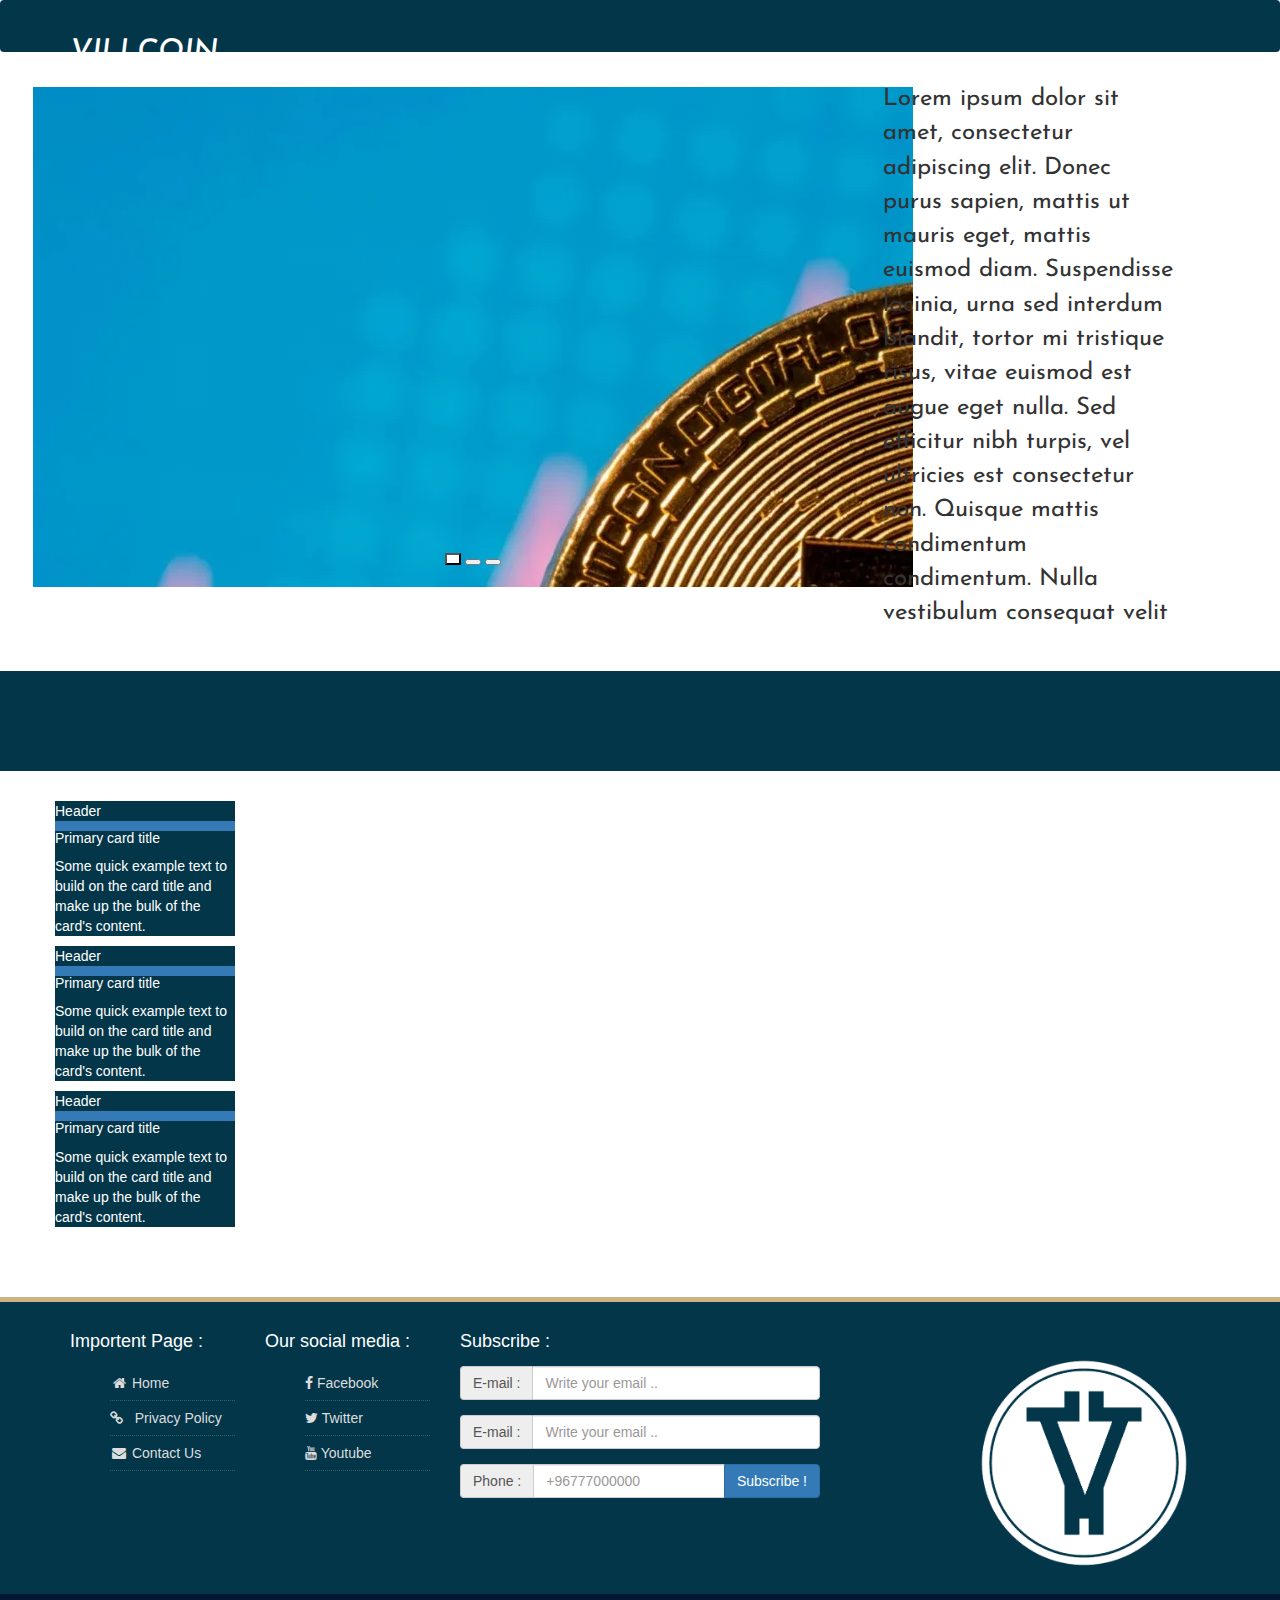
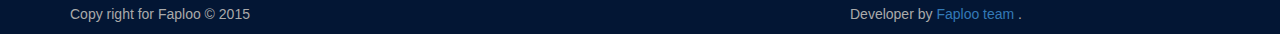
==== primer/index.html @ 7318dc18 "adding files" ====
<!doctype html>
<html lang="en">

<head>
  <!-- Required meta tags -->
  <meta charset="utf-8">
  <meta name="viewport" content="width=device-width, initial-scale=1">

  <!-- Bootstrap CSS -->
  <link href="https://cdn.jsdelivr.net/npm/bootstrap@5.1.3/dist/css/bootstrap.min.css" rel="stylesheet"
    integrity="sha384-1BmE4kWBq78iYhFldvKuhfTAU6auU8tT94WrHftjDbrCEXSU1oBoqyl2QvZ6jIW3" crossorigin="anonymous">
  <link href="https://fonts.googleapis.com/css2?family=Josefin+Sans&display=swap" rel="stylesheet">
  <link rel="stylesheet" href="styles.css">
  <link href="//maxcdn.bootstrapcdn.com/bootstrap/3.3.0/css/bootstrap.min.css" rel="stylesheet" id="bootstrap-css">
<script src="//maxcdn.bootstrapcdn.com/bootstrap/3.3.0/js/bootstrap.min.js"></script>
<script src="//code.jquery.com/jquery-1.11.1.min.js"></script>

  <title>Villcoin</title>
</head>

<body>
  <nav class="navbar navbar-custom">
    <div class="container">
      <a class="navbar-brand" href="#">
        <b><i>
            <h2 id="navbartxt">VILLCOIN</h2>
          </i></b>
      </a>
    </div>
  </nav>
 <div class="row" style="margin-top: 30px;margin-left: 1%;">
  <div class="col-md-8"><div style="margin: 5px;" id="carouselExampleDark" class="carousel carousel-light slide" data-bs-ride="carousel">
    <div class="carousel-indicators">
      <button type="button" data-bs-target="#carouselExampleDark" data-bs-slide-to="0" class="active" aria-current="true" aria-label="Slide 1"></button>
      <button type="button" data-bs-target="#carouselExampleDark" data-bs-slide-to="1" aria-label="Slide 2"></button>
      <button type="button" data-bs-target="#carouselExampleDark" data-bs-slide-to="2" aria-label="Slide 3"></button>
    </div>
    <div class="carousel-inner">
      <div class="carousel-item active" data-bs-interval="10000">
        <img src="img/villcoin1.jpg" class="d-block w-100" alt="Bitcoin">
        <div class="carousel-caption d-none d-md-block">
          
        </div>
      </div>
      <div class="carousel-item" data-bs-interval="2000">
        <img src="img/villcoin2.jpg" class="d-block w-100" alt="Bitcoin2">
        <div class="carousel-caption d-none d-md-block">
          
        </div>
      </div>
      <div class="carousel-item">
        <img src="img/villcoin3.jpg" class="d-block w-100" alt="Bitcoin3">
        <div class="carousel-caption d-none d-md-block">
          
        </div>
      </div>
    </div>
    <button class="carousel-control-prev" type="button" data-bs-target="#carouselExampleDark" data-bs-slide="prev">
      <span class="carousel-control-prev-icon" aria-hidden="true"></span>
      <span class="visually-hidden">Previous</span>
    </button>
    <button class="carousel-control-next" type="button" data-bs-target="#carouselExampleDark" data-bs-slide="next">
      <span class="carousel-control-next-icon" aria-hidden="true"></span>
      <span class="visually-hidden">Next</span>
    </button>
  </div> </div>
  <div class="col-md-3"><p>Lorem ipsum dolor sit amet, consectetur adipiscing elit. Donec purus sapien, mattis ut mauris eget, mattis euismod diam. Suspendisse lacinia, urna sed interdum blandit, tortor mi tristique risus, vitae euismod est augue eget nulla. Sed efficitur nibh turpis, vel ultricies est consectetur non. Quisque mattis condimentum condimentum. Nulla vestibulum consequat velit</p></div>
</div>

<div style="height: 100px;background-color: #033649;margin-top: 30px;margin-bottom: 30px;">

</div>

<div class="container">
  <div class="row">
    <div class="col">
      <div class="card text-white bg-primary mb-3" style="max-width: 18rem;">
          <div class="card-header">Header</div>
          <div class="card-body">
            <h5 class="card-title">Primary card title</h5>
            <p class="card-text">Some quick example text to build on the card title and make up the bulk of the card's content.</p>
          </div>
        </div>
    </div>
    <div class="col">
      <div class="card text-white bg-primary mb-3" style="max-width: 18rem;">
          <div class="card-header">Header</div>
          <div class="card-body">
            <h5 class="card-title">Primary card title</h5>
            <p class="card-text">Some quick example text to build on the card title and make up the bulk of the card's content.</p>
          </div>
        </div>
    </div>
    <div class="col">
      <div class="card text-white bg-primary mb-3" style="max-width: 18rem;">
          <div class="card-header">Header</div>
          <div class="card-body">
            <h5 class="card-title">Primary card title</h5>
            <p class="card-text">Some quick example text to build on the card title and make up the bulk of the card's content.</p>
          </div>
        </div>
    </div>
  </div>
</div>



  <!-- Optional JavaScript; choose one of the two! -->

  <!-- Option 1: Bootstrap Bundle with Popper -->
  <script src="https://cdn.jsdelivr.net/npm/bootstrap@5.1.3/dist/js/bootstrap.bundle.min.js"
    integrity="sha384-ka7Sk0Gln4gmtz2MlQnikT1wXgYsOg+OMhuP+IlRH9sENBO0LRn5q+8nbTov4+1p"
    crossorigin="anonymous"></script>

  <!-- Option 2: Separate Popper and Bootstrap JS -->
  <!--
    <script src="https://cdn.jsdelivr.net/npm/@popperjs/core@2.10.2/dist/umd/popper.min.js" integrity="sha384-7+zCNj/IqJ95wo16oMtfsKbZ9ccEh31eOz1HGyDuCQ6wgnyJNSYdrPa03rtR1zdB" crossorigin="anonymous"></script>
    <script src="https://cdn.jsdelivr.net/npm/bootstrap@5.1.3/dist/js/bootstrap.min.js" integrity="sha384-QJHtvGhmr9XOIpI6YVutG+2QOK9T+ZnN4kzFN1RtK3zEFEIsxhlmWl5/YESvpZ13" crossorigin="anonymous"></script>
    -->

<footer id="footer" class="clearfix">
  <div id="footer-widgets">

    <div class="container">

    <div id="footer-wrapper">

      <div class="row">
        <div class="col-sm-6 col-md-2">
          <div id="meta-3" class="widget widgetFooter widget_meta">
          <h4 class="widgettitle">Importent Page :</h4>
          <ul>
      <li><a href="#"><i class="fa fa-home fa-fw"></i> Home</a></li>
    <li><a href="privacypolicy.php"><i class="fa fa-link"></i>   Privacy Policy</a></li>
    <li><a href="#"><i class="fa fa-envelope fa-fw"></i> Contact Us</a></li>
         </ul>
</div>      </div> <!-- end widget1 -->

        <div class="col-sm-6 col-md-2">
              <div id="recent-posts-3" class="widget widgetFooter widget_recent_entries">
                <h4 class="widgettitle">Our social media :</h4>
                <ul>
      <li>
         <a href="https://www.facebook.com/mr.dauod" target="_blank"><i class="fa fa-facebook"></i> Facebook</a>
      </li>
      <li>
          <a href="https://www.twitter.com/ayatquranCom" target="_blank"><i class="fa fa-twitter"></i> Twitter</a>
      </li>
      <li>
          <a href="http://www.youtube.com/user/sonsofye" target="_blank"><i class="fa fa-youtube"></i> Youtube</a>
       </li>
    </ul>
</div>            </div> <!-- end widget1 -->

        <div class="col-sm-6 col-md-4">
          <div id="meta-4" class="widget widgetFooter widget_meta">
          <h4 class="widgettitle">Subscribe :</h4>

          <div class="form-group">
            <div class="input-group">
              <span class="input-group-addon">E-mail :</span>
              <input class="form-control" placeholder="Write your email .." type="text">
            </div>
          </div>
          <div class="form-group">
            <div class="input-group">
              <span class="input-group-addon">E-mail :</span>
              <input class="form-control" placeholder="Write your email .." type="text">
            </div>
          </div>
          <div class="form-group">
            <div class="input-group">
              <span class="input-group-addon">Phone  :</span>
              <input class="form-control" placeholder="+96777000000" type="text">
               <span class="input-group-btn">
                <button class="btn btn-primary" type="button">Subscribe !</button>
              </span>
            </div>
          </div>


          </div>
         </div> <!-- end widget1 -->
         <div class="col-sm-6 col-md-4">
          <div id="meta-4" class="widget widgetFooter widget_meta">
          <img src="img/logo" style="width: 70%;height: 70%;margin-left:30%;margin-right:50%;">
            </div>
          </div>
        

      </div> <!-- end .row -->

    </div> <!-- end #footer-wrapper -->

    </div> <!-- end .container -->
  </div> <!-- end #footer-widgets -->

  <div id="sub-floor">
    <div class="container">
      <div class="row">
        <div class="col-md-4 copyright">
         Copy right for Faploo © 2015
        </div>
        <div class="col-md-4 col-md-offset-4 attribution">
         Developer by  <a target="_blank" href="#">Faploo team</a> .
        </div>
      </div> <!-- end .row -->
    </div>
  </div>

</footer>
</body>

</html>
---- primer/styles.css ----
@import url("http://maxcdn.bootstrapcdn.com/font-awesome/4.1.0/css/font-awesome.min.css");

html, body {
    max-width: 100%;
    overflow-x: hidden;
}
#navbartxt{
    color: white;
    font-family: Josefin Sans;
    text-align: center;
}
.navbar-brand{
    text-align: center;
    margin: auto;
}
#navbar{
    background-color: #100088;
}
.navbar-custom {
    background-color: #033649;
}
.carousel {
    width:880px; height:500px;
    overflow:hidden}
    .col-md-3{
        font-family: Josefin Sans;
        font-size: x-large;
        margin: auto;
    }
    .card-body{
        background-color: #033649;
    }
    .card-header{
        background-color: #033649;
        border-color: #CDB380;
    }
    

#footer {
    border-top: 5px solid #CDB380;
    background: #033649 none repeat scroll 0% 0%;
    padding-top: 30px;
    margin-top: 60px;
    clear: both;
    color: #AAA;
    display: block;
}

#footer .widgettitle {
    margin: 0px;
    padding: 0px 0px 15px;
    border-bottom: medium none;
}
#footer h4 {
    color: #FFF;
}

#footer ul {
    list-style: outside none none;
}

#footer li {
    padding: 7px 0px;
    border-bottom: 1px dotted rgba(255, 255, 255, 0.2);
    margin: 0px;
}

#footer li a {
    color: #DDD;
}

#sub-floor {
    color: #AAA;
    background: #031634 none repeat scroll 0% 0%;
    padding: 10px 0px;
}
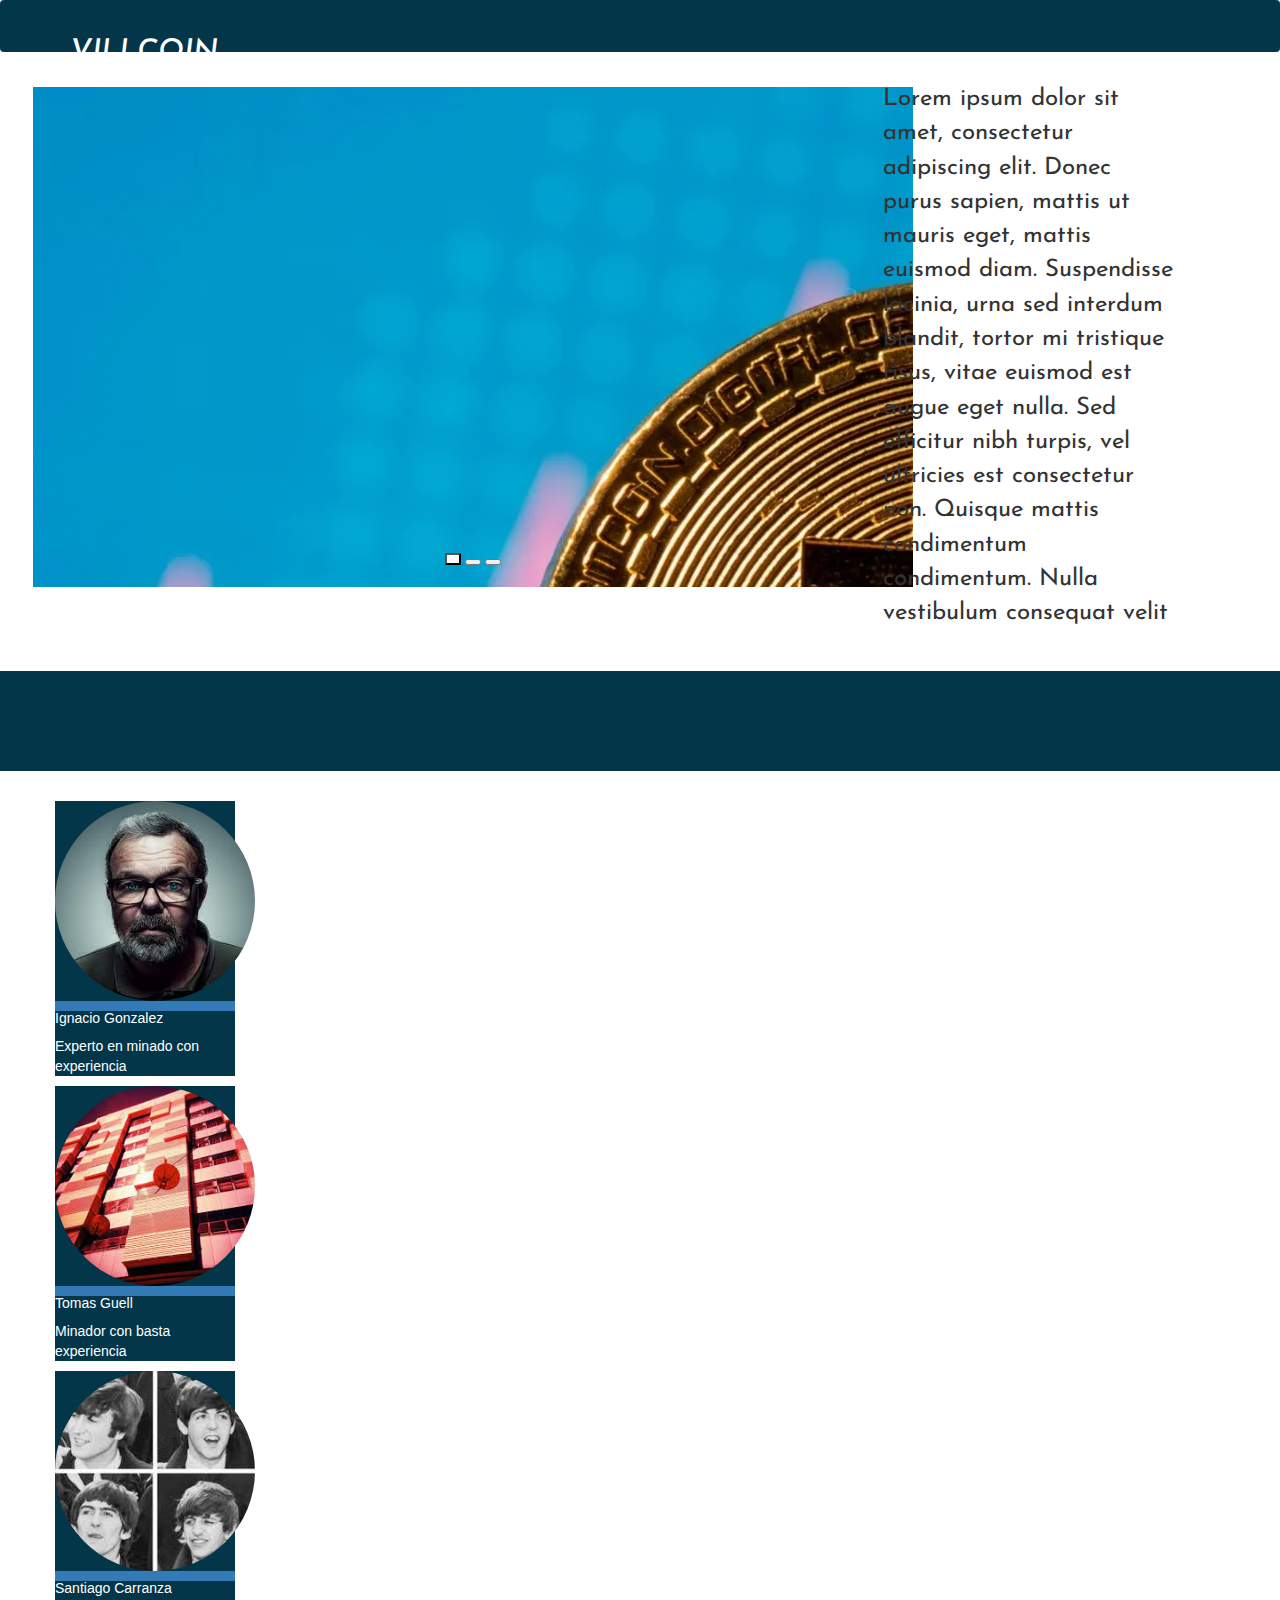
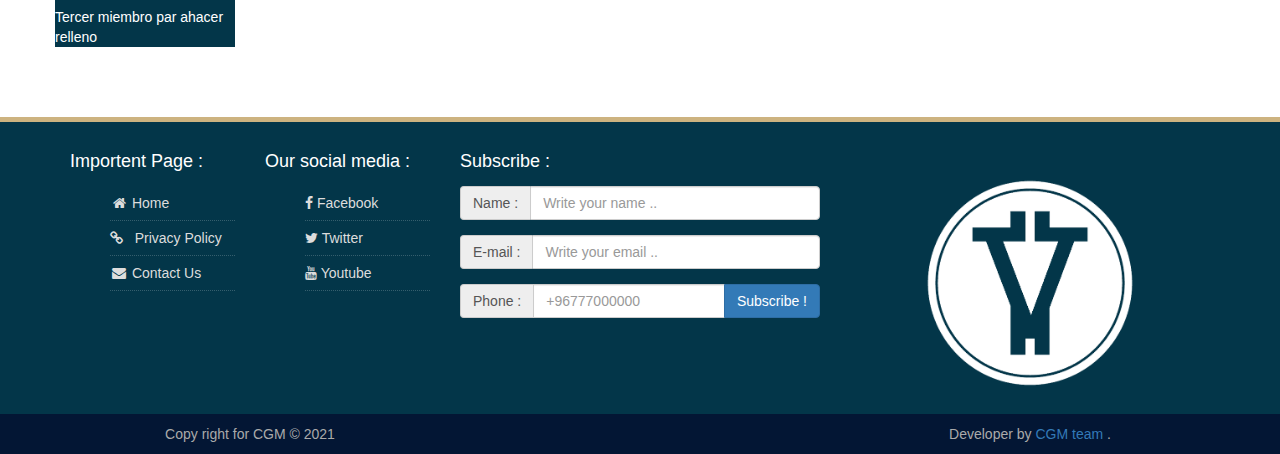
==== commit 3ce4c1c6: "Add files via upload" ====
--- a/primer/index.html
+++ b/primer/index.html
@@ -15,7 +15,7 @@
 <script src="//maxcdn.bootstrapcdn.com/bootstrap/3.3.0/js/bootstrap.min.js"></script>
 <script src="//code.jquery.com/jquery-1.11.1.min.js"></script>
 
-  <title>Villcoin</title>
+  <title>VILLCOIN</title>
 </head>
 
 <body>
@@ -75,28 +75,28 @@
   <div class="row">
     <div class="col">
       <div class="card text-white bg-primary mb-3" style="max-width: 18rem;">
-          <div class="card-header">Header</div>
+          <div class="card-header" style="text-align: center;"><img src="img/descarga (1).jpg"  class="redondo" alt="gfdfggf" style="width: 200px;height: 200px;border-radius: 50%; text-align: center;"></div>
           <div class="card-body">
-            <h5 class="card-title">Primary card title</h5>
-            <p class="card-text">Some quick example text to build on the card title and make up the bulk of the card's content.</p>
+            <h5 class="card-title">Ignacio Gonzalez</h5>
+            <p class="card-text">Experto en minado con experiencia</p>
           </div>
         </div>
     </div>
     <div class="col">
       <div class="card text-white bg-primary mb-3" style="max-width: 18rem;">
-          <div class="card-header">Header</div>
+          <div class="card-header" style="text-align: center;"><img src="img/descarga (2).jpg"   alt="gfdfggf" style="width: 200px;height: 200px; border-radius: 50%; text-align: center;" ></div>
           <div class="card-body">
-            <h5 class="card-title">Primary card title</h5>
-            <p class="card-text">Some quick example text to build on the card title and make up the bulk of the card's content.</p>
+            <h5 class="card-title">Tomas Guell</h5>
+            <p class="card-text">Minador con basta experiencia</p>
           </div>
         </div>
     </div>
     <div class="col">
       <div class="card text-white bg-primary mb-3" style="max-width: 18rem;">
-          <div class="card-header">Header</div>
+          <div class="card-header" style="text-align: center;" ><img src="img/descarga.jpg"  class="redondo" alt="gfdfggf" style="width: 200px;height: 200px;border-radius: 50%; text-align: center;"></div>
           <div class="card-body">
-            <h5 class="card-title">Primary card title</h5>
-            <p class="card-text">Some quick example text to build on the card title and make up the bulk of the card's content.</p>
+            <h5 class="card-title">Santiago Carranza</h5>
+            <p class="card-text">Tercer miembro par ahacer relleno</p>
           </div>
         </div>
     </div>
@@ -158,19 +158,19 @@
 
           <div class="form-group">
             <div class="input-group">
-              <span class="input-group-addon">E-mail :</span>
-              <input class="form-control" placeholder="Write your email .." type="text">
+              <span class="input-group-addon" style="margin: 6px;">Name :</span>
+              <input class="form-control" placeholder="Write your name .." type="text">
             </div>
           </div>
           <div class="form-group">
             <div class="input-group">
-              <span class="input-group-addon">E-mail :</span>
+              <span class="input-group-addon" style="margin: 5px;" >E-mail :</span>
               <input class="form-control" placeholder="Write your email .." type="text">
             </div>
           </div>
           <div class="form-group">
             <div class="input-group">
-              <span class="input-group-addon">Phone  :</span>
+              <span class="input-group-addon" style="margin: 5px;">Phone  :</span>
               <input class="form-control" placeholder="+96777000000" type="text">
                <span class="input-group-btn">
                 <button class="btn btn-primary" type="button">Subscribe !</button>
@@ -181,9 +181,9 @@
 
           </div>
          </div> <!-- end widget1 -->
-         <div class="col-sm-6 col-md-4">
-          <div id="meta-4" class="widget widgetFooter widget_meta">
-          <img src="img/logo" style="width: 70%;height: 70%;margin-left:30%;margin-right:50%;">
+         <div class="col-sm-6 col-md-4" style="text-align: center;">
+          <div id="meta-4" class="widget widgetFooter widget_meta" style="text-align: center;">
+          <img src="img/logo" style="width: 70%;height: 70%;text-align: center;">
             </div>
           </div>
         
@@ -197,12 +197,12 @@
 
   <div id="sub-floor">
     <div class="container">
-      <div class="row">
+      <div class="row" style="text-align: center;">
         <div class="col-md-4 copyright">
-         Copy right for Faploo © 2015
+         Copy right for CGM © 2021
         </div>
         <div class="col-md-4 col-md-offset-4 attribution">
-         Developer by  <a target="_blank" href="#">Faploo team</a> .
+         Developer by  <a target="_blank" href="#">CGM team</a> .
         </div>
       </div> <!-- end .row -->
     </div>
